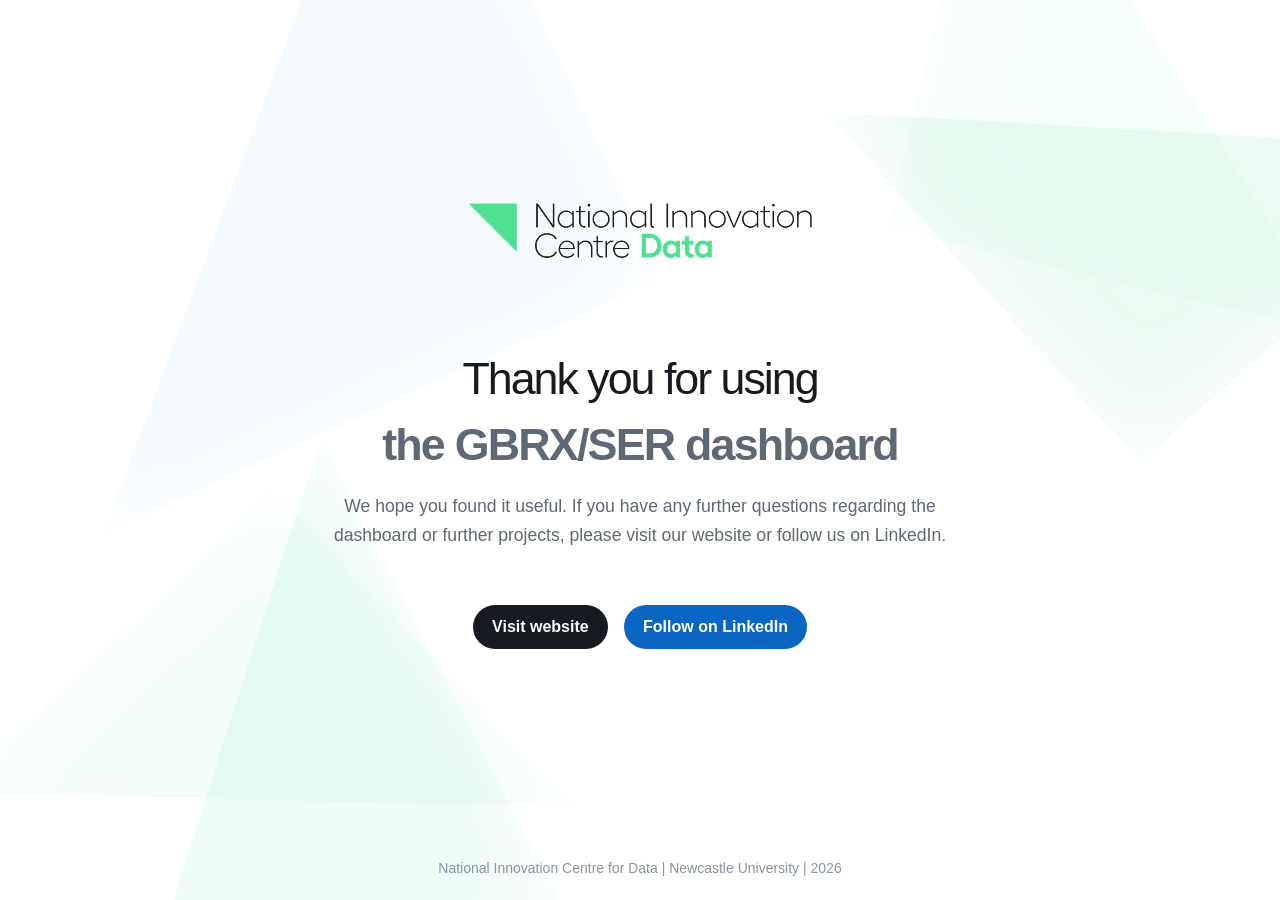
==== events/gbrx-ser-dashboard.html @ 6f108652 "GBRX/SER page: fixed the name to match the DNS name" ====
<!doctype html>
<html lang="en">
<head>
  <meta charset="utf-8">
  <meta name="viewport" content="width=device-width, initial-scale=1">
  <title>Stay in touch | NICD</title>
  <meta name="description" content="Thank you for using the GBRX/SER dashboard. Stay in touch with NICD.">

  <link rel="icon" href="../assets/favicon.webp" type="image/webp">
  <link rel="stylesheet" href="../assets/style.css">
</head>

<body>
  <div class="background" id="background" aria-hidden="true"></div>

  <main>
    <section class="content">
      <div class="logo">
        <img src="../assets/nicd-logo.png" alt="National Innovation Centre for Data logo">
      </div>

      <h1 class="event-heading">
        Thank you for using
        <!-- Please update the event name below -->
        <span class="event-title">the GBRX/SER dashboard</span>
      </h1>

      <p>
        We hope you found it useful. If you have any further questions regarding the dashboard or further projects,
        please visit our website or follow us on LinkedIn.
      </p>

      <div class="links">
        <a class="button website" href="https://www.nicd.org.uk/">
          Visit website
        </a>

        <a class="button linkedin" href="https://www.linkedin.com/company/nationalinnovationcentrefordata/">
          Follow on LinkedIn
        </a>

        <!-- Questionnaire -->
        <!-- Download Materials -->
        <!-- Download Pictures -->
      </div>
    </section>
  </main>

  <footer>
    National Innovation Centre for Data | Newcastle University | <span id="year"></span>
  </footer>

  <script src="../assets/background.js"></script>
</body>
</html>
---- assets/style.css ----
:root {
  --text: #171a21;
  --muted: #5f6875;
  --website: #171a21;
  --linkedin: #0a66c2;
}

* {
  box-sizing: border-box;
}

body {
  margin: 0;
  min-height: 100vh;
  font-family: -apple-system, BlinkMacSystemFont, "Segoe UI", Roboto, Arial, sans-serif;
  color: var(--text);
  background: #ffffff;
  display: flex;
  flex-direction: column;
  overflow-x: hidden;
  position: relative;
}

.background {
  position: fixed;
  inset: 0;
  z-index: -1;
  pointer-events: none;
  overflow: hidden;
}

.triangle {
  position: absolute;
  clip-path: polygon(0 0, 100% 0, 100% 100%);
  transform: translate(-50%, -50%) rotate(var(--start-angle));
  animation: rotateTriangle linear infinite;
  will-change: transform;
}

@keyframes rotateTriangle {
  from {
    transform: translate(-50%, -50%) rotate(var(--start-angle));
  }

  to {
    transform: translate(-50%, -50%) rotate(calc(var(--start-angle) + 360deg));
  }
}

main {
  flex: 1;
  display: grid;
  place-items: center;
  padding: 3rem 1.5rem;
  text-align: center;
}

.content {
  width: 100%;
  max-width: 42rem;
  transform: translateY(-1rem);
}

.logo {
  margin-bottom: 2.75rem;
}

.logo img {
  width: min(440px, 88vw);
  height: auto;
}

h1 {
  margin: 0 0 1.5rem;
  font-size: clamp(1.9rem, 3.6vw, 2.8rem);
  line-height: 1.08;
  font-weight: 700;
  letter-spacing: -0.045em;
}

.event-heading {
  font-weight: 500;
}

.event-title {
  display: block;
  margin-top: 0.4em;
  color: #5f6875;
  font-weight: 800;
  letter-spacing: -0.04em;
}

p {
  margin: 0;
  font-size: 1.1rem;
  line-height: 1.6;
  color: var(--muted);
}

.links {
  margin-top: 3.5rem;
  display: flex;
  gap: 1rem;
  justify-content: center;
  flex-wrap: wrap;
}

.button {
  display: inline-flex;
  align-items: center;
  justify-content: center;
  min-height: 2.75rem;
  padding: 0.8rem 1.2rem;
  border-radius: 999px;
  color: #ffffff;
  text-decoration: none;
  font-weight: 650;
  transition: transform 0.18s ease, opacity 0.18s ease;
}

.button:hover {
  transform: translateY(-2px);
  opacity: 0.9;
}

.button:active {
  transform: translateY(0);
  opacity: 0.85;
}

.website {
  background: var(--website);
}

.linkedin {
  background: var(--linkedin);
}

a:focus-visible {
  outline: 3px solid #ffbf47;
  outline-offset: 3px;
}

footer {
  padding: 1.5rem;
  font-size: 0.875rem;
  color: #8a93a1;
  text-align: center;
}

@media (prefers-reduced-motion: reduce) {
  .triangle,
  .button {
    animation: none;
    transition: none;
  }

  .button:hover,
  .button:active {
    transform: none;
  }
}
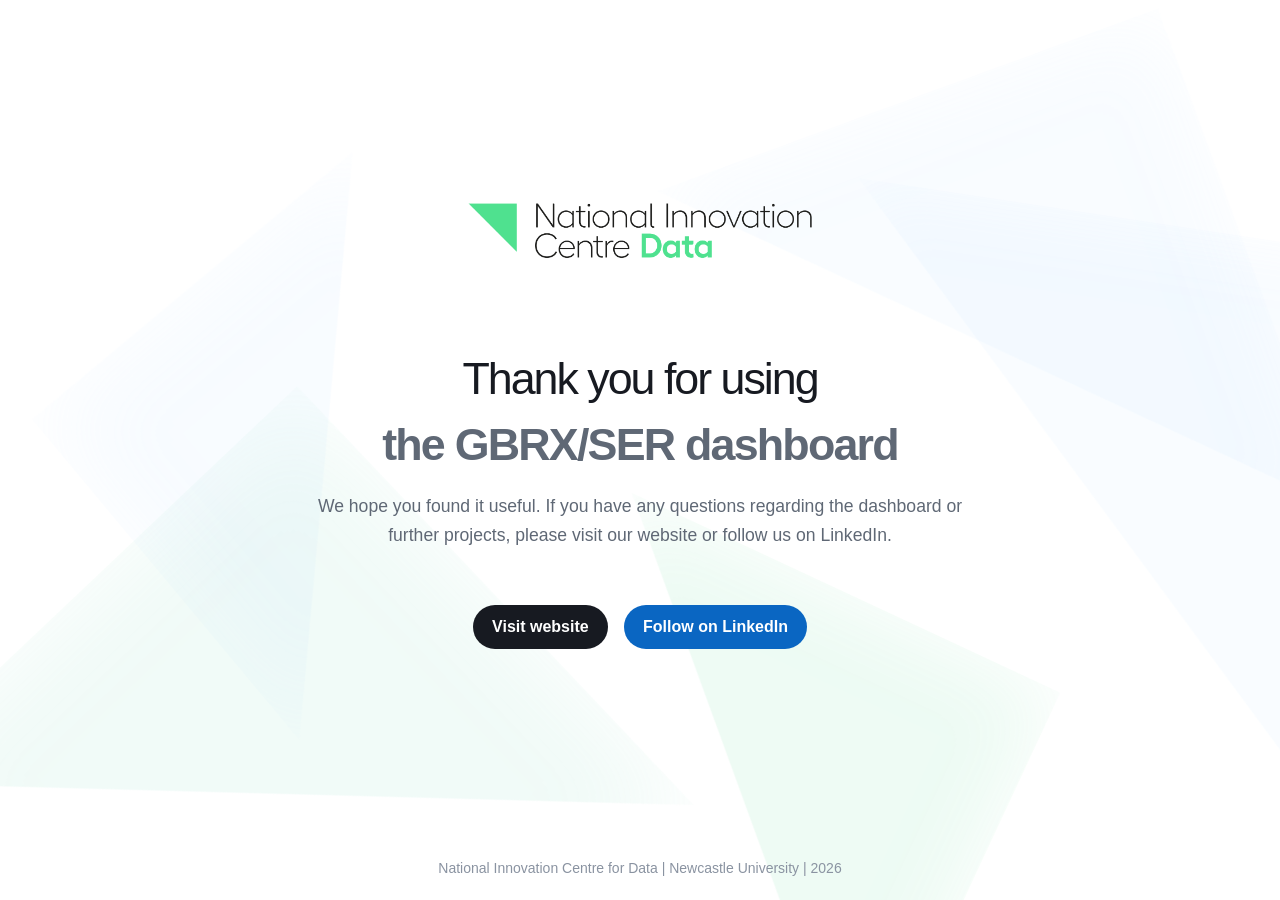
==== commit ba17bc5c: "gbrx-ser page: little wording tweak." ====
--- a/events/gbrx-ser-dashboard.html
+++ b/events/gbrx-ser-dashboard.html
@@ -26,7 +26,7 @@
       </h1>
 
       <p>
-        We hope you found it useful. If you have any further questions regarding the dashboard or further projects,
+        We hope you found it useful. If you have any questions regarding the dashboard or further projects,
         please visit our website or follow us on LinkedIn.
       </p>
 
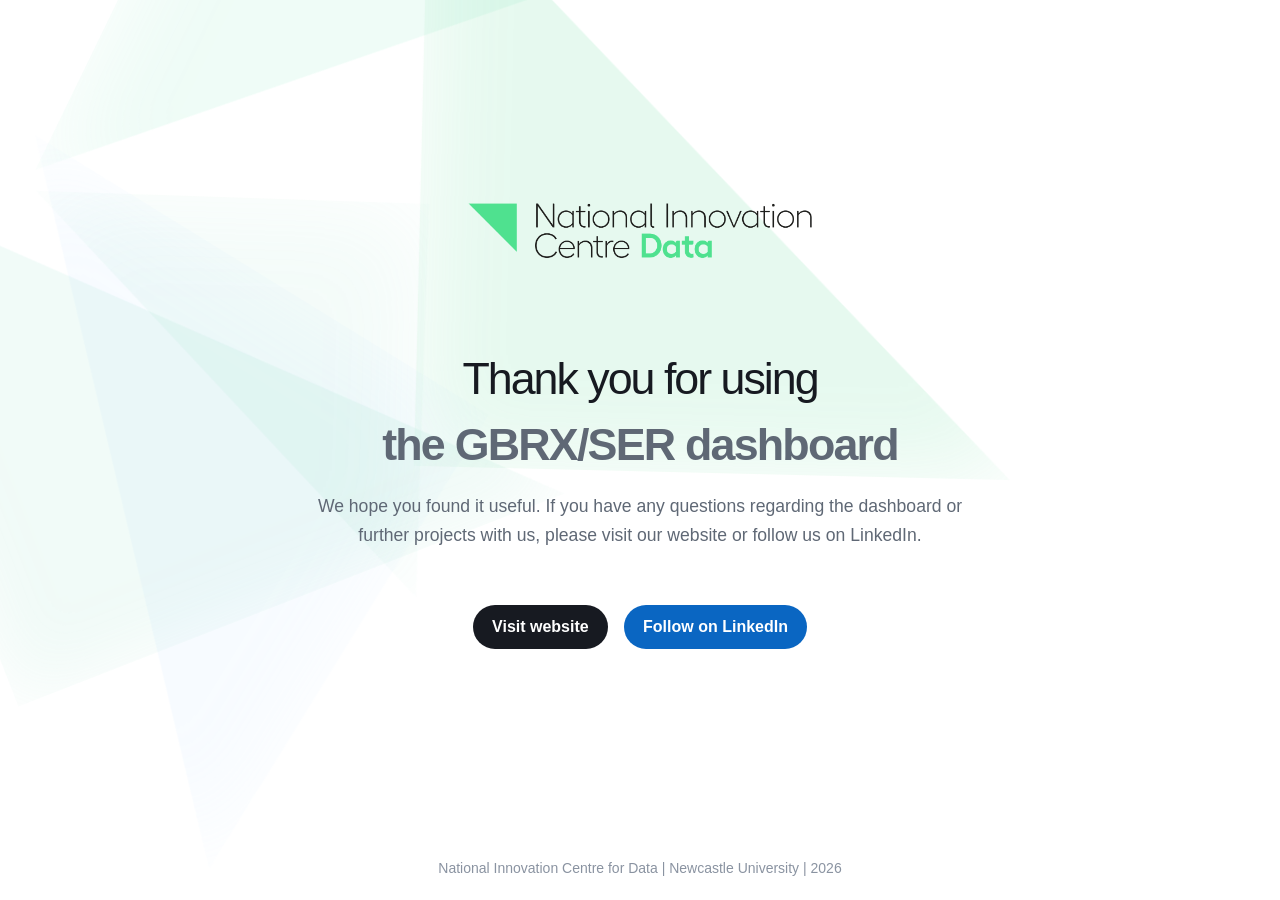
==== commit 3f2d49cd: "gbr-ser page: another little wording tweak." ====
--- a/events/gbrx-ser-dashboard.html
+++ b/events/gbrx-ser-dashboard.html
@@ -26,7 +26,7 @@
       </h1>
 
       <p>
-        We hope you found it useful. If you have any questions regarding the dashboard or further projects,
+        We hope you found it useful. If you have any questions regarding the dashboard or further projects with us,
         please visit our website or follow us on LinkedIn.
       </p>
 
